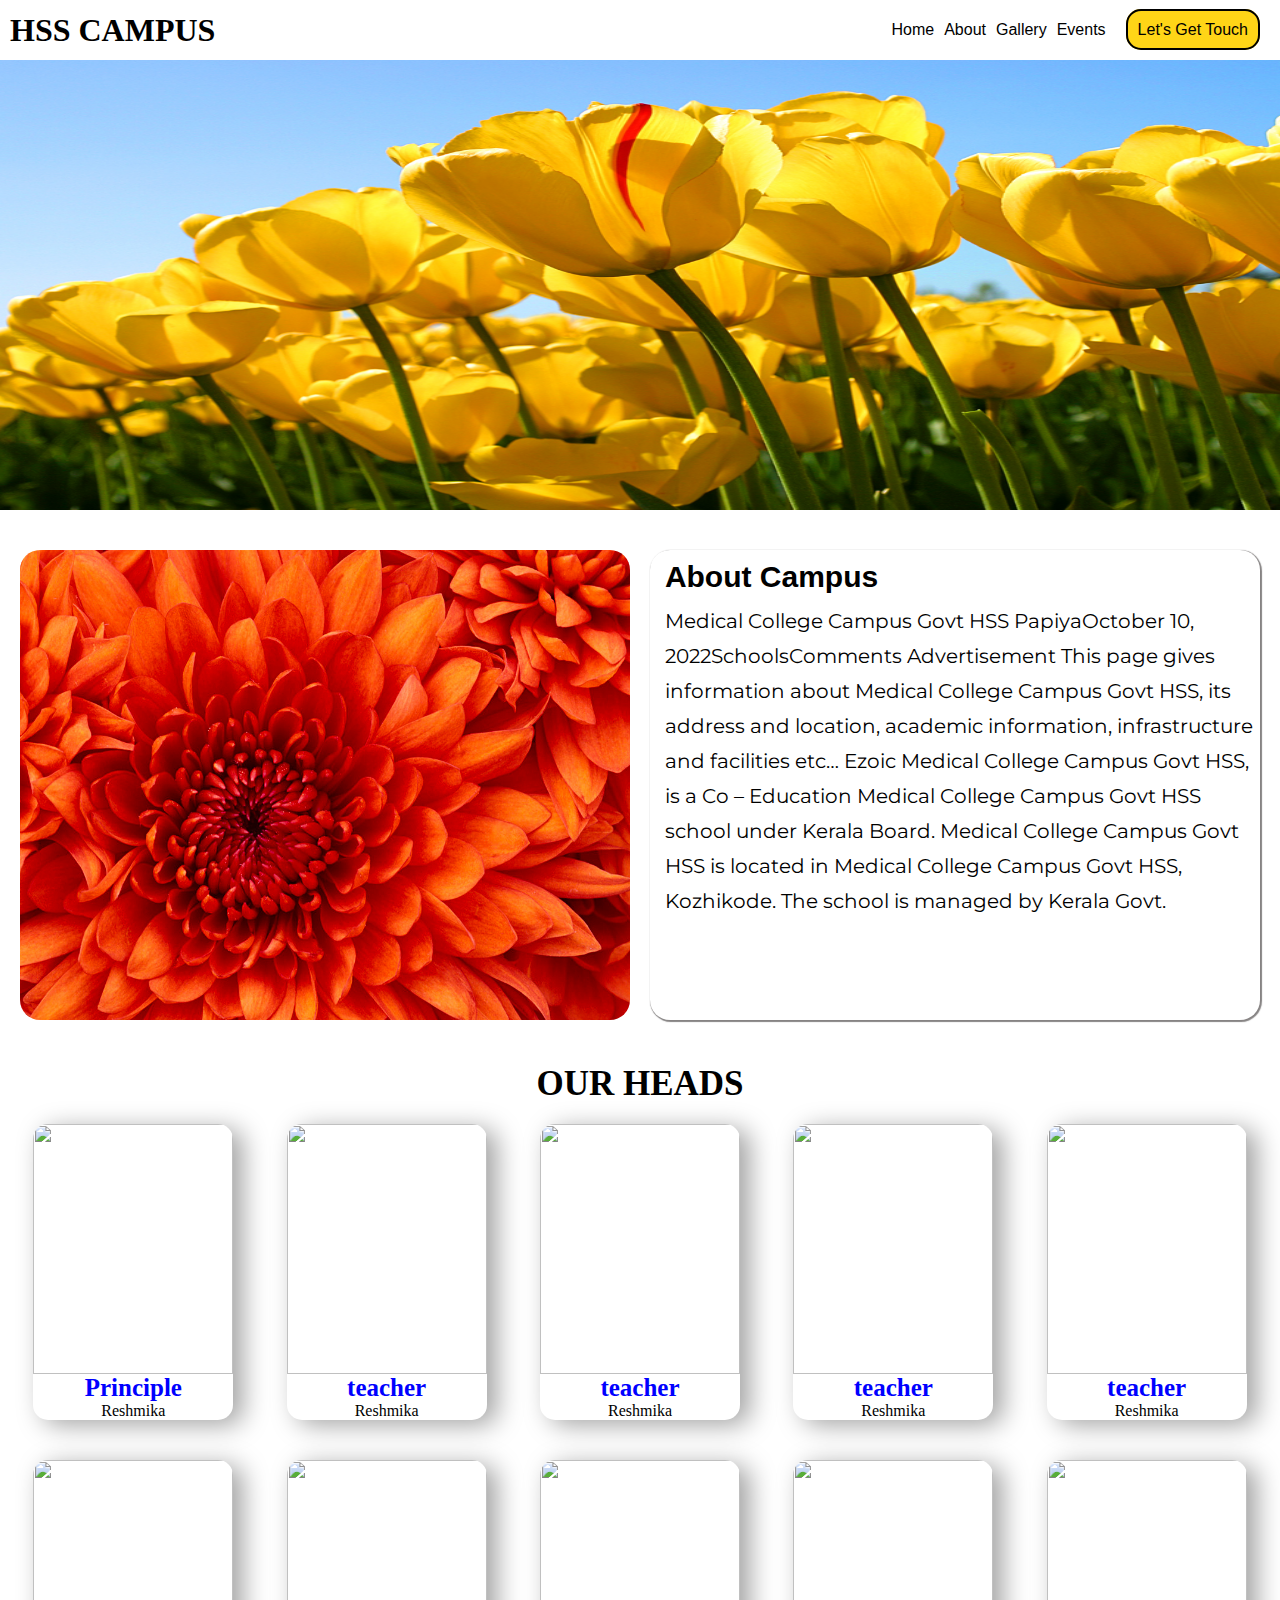
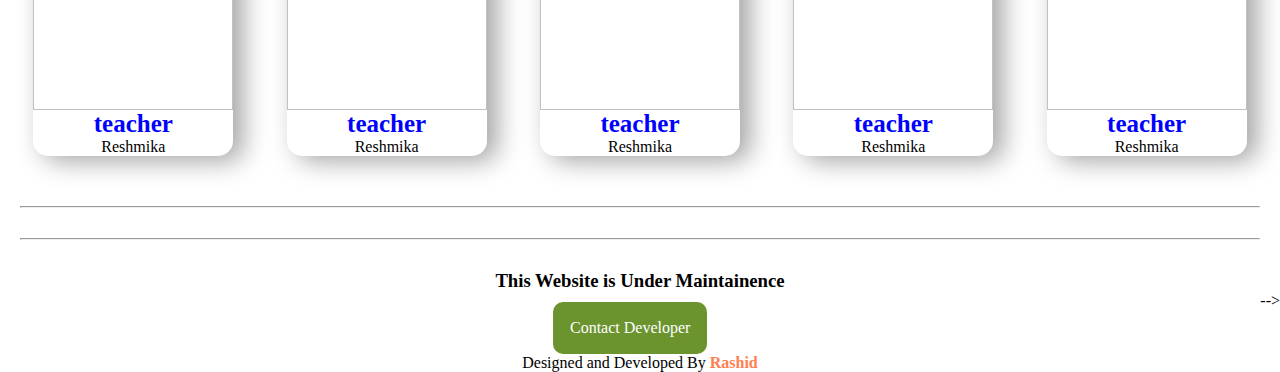
==== index.html @ 80162283 "Add files via upload" ====
<!DOCTYPE html>
<html lang="en">
<head>
    <meta charset="UTF-8">
    <meta http-equiv="X-UA-Compatible" content="IE=edge">
    <meta name="viewport" content="width=|, initial-scale=1.0">
    <link rel="stylesheet" href="./index.css">
    <link href="https://fonts.googleapis.com/css2?family=Montserrat&display=swap" rel="stylesheet">
    <title>hss campus - Home</title>
</head>
<body>
    <section id="hero">
        <div class="container">
            <nav>
                <div class="logo">
                    <h1>HSS CAMPUS</h1>
                </div>
                <div class="menu">
                    <ul>
                        <li><a href="./index.html">Home</a></li>
                        <li><a href="#about">About</a></li>
                        <li><a href="./gallery.html">Gallery</a></li>
                        <li><a href="./event.html">Events</a></li> 
                        <li><a id="contact-btn" href="./contact.html">Let's Get Touch</a></li>
                    </ul>
                </div>
                <div class="menu-icon">
                    <box-icon name='menu'></box-icon>
                </div>
            </nav>
            <div class="slideshow-container">
                <!-- <h1>HSS CAMPUS</h1> -->
                <!-- Full-width images with number and caption text -->
                <div class="mySlides fade">
                    <img src="./Tulips.jpg" style="width:100%" height="450px">
                </div>
                <div class="mySlides fade">
                    <img src="./Koala.jpg" style="width:100%" height="450px">
                </div>
                <div class="mySlides fade">
                    <img src="./Lighthouse.jpg" style="width:100%" height="450px">
                </div>
        
                <div class="mySlides fade">
                    <img src="./Penguins.jpg" style="width:100%" height="450px">
                </div>
                <!-- The dots/circles -->
                <!-- <div style="text-align:center">
                    <span class="dot" onclick="currentSlide(1)"></span>
                    <span class="dot" onclick="currentSlide(2)"></span>
                    <span class="dot" onclick="currentSlide(3)"></span>
                </div> -->
            </div>
        </div> 
    </section>
    <section id="about">
        <div class="about-main">
            <div class="img">
                <img src="./Chrysanthemum.jpg" alt="">
            </div>
            <div class="about-text">
                <h1>About Campus</h1>
                <p>
                    Medical College Campus Govt HSS
                    PapiyaOctober 10, 2022SchoolsComments
                    Advertisement
                    This page gives information about Medical College Campus Govt HSS, its address and location, academic
                    information,
                    infrastructure and facilities etc…
                    Ezoic
                    Medical College Campus Govt HSS, is a Co – Education Medical College Campus Govt HSS school under Kerala
                    Board. Medical College Campus Govt HSS is located in Medical College Campus Govt HSS,
                    Kozhikode. The school is managed by Kerala Govt.
                </p>
            </div>
        </div>
    </section>
    <section id="head">
     <h1 id="head-h1">OUR HEADS</h1>
     <p></p>
   <div class="main-heads">


    
        <div class="card-container">
            <div class="img-container">
                <img src="./tr2.jpg" alt="">
            </div>
            <h1>Principle</h1>
            <p>Reshmika</p>
        </div>
        <div class="card-container">
            <div class="img-container">
                <img src="./tr2.jpg" alt="">
            </div>
            <h1>teacher</h1>
            <p>Reshmika</p>
        </div>
        <div class="card-container">
            <div class="img-container">
                <img src="./tr2.jpg" alt="">
            </div>
            <h1>teacher</h1>
            <p>Reshmika</p>
        </div>
        <div class="card-container">
            <div class="img-container">
                <img src="./tr2.jpg" alt="">
            </div>
            <h1>teacher</h1>
            <p>Reshmika</p>
        </div>
        <div class="card-container">
            <div class="img-container">
                <img src="./tr2.jpg" alt="">
            </div>
            <h1>teacher</h1>
            <p>Reshmika</p>
        </div>
        <div class="card-container">
            <div class="img-container">
                <img src="./tr2.jpg" alt="">
            </div>
            <h1>teacher</h1>
            <p>Reshmika</p>
        </div>
        <div class="card-container">
            <div class="img-container">
                <img src="./tr2.jpg" alt="">
            </div>
            <h1>teacher</h1>
            <p>Reshmika</p>
        </div>
        <div class="card-container">
            <div class="img-container">
                <img src="./tr2.jpg" alt="">
            </div>
            <h1>teacher</h1>
            <p>Reshmika</p>
        </div>
        <div class="card-container">
            <div class="img-container">
                <img src="./tr2.jpg" alt="">
            </div>
            <h1>teacher</h1>
            <p>Reshmika</p>
        </div>
        <div class="card-container">
            <div class="img-container">
                <img src="./tr2.jpg" alt="">
            </div>
            <div class="card-text">
                   <h1>teacher</h1>
                   <p>Reshmika</p>
            </div>
         
        </div>
        </div>
    </section>
 <hr>
    <!-- footer -->
    <footer>
      <hr>
      <!-- <section>

      </section> -->
        <h3>This Website is Under Maintainence</h3>
        <section class="div">
 
            <a class="dev-contact" href="https:wa.me/7736979789">Contact Developer</a> -->
        
         </section>
         Designed and Developed By <span>Rashid</span>
    </footer>


<!-- <hr>
    <h1 class="dev-h1">contact Developerfor more</h1>

<section class="div">
 
    <a class="dev-contact" href="https:wa.me/7736979789">Contact Developer</a> -->

<!-- </section> -->
    <!-- scrtptss -->
    <script src="./slide.js"></script>
    <script src="https://unpkg.com/boxicons@2.1.4/dist/boxicons.js"></script>
</body>
</html>
---- index.css ----
*{
    margin: 0;
    padding: 0;
    box-sizing: border-box;
}
nav{
    width: 100;
    z-index: 1000;
    display:flex;
    justify-content:space-between;
    padding: 0 10px 0 10px;
    height: 60px;
    align-items: center;
}
.menu ul{
    display:flex;
}
.menu li{
    list-style:none;
    margin-right:10px;
}
.menu ul li a{
    font-family: 'PT Sans', sans-serif;
    color:black;
    font-size: 16px;
    transition: 0.2s ease-in;
    text-decoration:none;
}
nav li a:hover{
    font-size: 18px;
    color:red;
}
.menu-icon{
    display: none;
}
#contact-btn{
    padding: 10px;
    border-radius: 15px;
    color:black;
    margin-left: 10px;
    border: 2px solid black;
    background-color: rgba(255, 211, 14, 0.966);}
/* nav end */
/* Slideshow container */
#hero{
    margin-bottom: 20px;
    position: relative;
    width: 100%;
    height: fit-content;
}
.slideshow-container {
    width: 100%;
    height: 450px;
    margin: auto;
  }
  .slideshow-container h1{
      position: absolute;
      text-align: center;
      left: 50%;
      top: 50%;
      transform: translateX(-50%);
      transform: translatey(-50%);
      color: white;
      font-size: 40px;
  }
  
  /* Hide the images by default */
  .mySlides {
    display: none;
    height:450px;
  }
  .myslides img{
      width: 100%;
      height: 450px;
  }
  
  /* Position the "next button" to the right */
  .next {
    right: 0;
    border-radius: 3px 0 0 3px;
  }
  
  /* On hover, add a black background color with a little bit see-through */
  .prev:hover, .next:hover {
    background-color: rgba(0,0,0,0.8);
  }
  
  
  
  /* The dots/bullets/indicators */
  .dot {
    cursor: pointer;
    height: 15px;
    width: 15px;
    margin: 0 2px;
    background-color: #bbb;
    border-radius: 50%;
    display: inline-block;
    transition: background-color 0.6s ease;
  }
  
  .active, .dot:hover {
    background-color: #717171;
  }
  
  /* Fading animation */
  .fade {
    animation-name:fade;
    animation-duration: 1.5s;
  }
  
  @keyframes fade {
    from {opacity: .4}
    to {opacity: 1}
  }

  /* about */
  .about-main{
      display: flex;
      flex-gap:10px;
      padding: 0 20px;
  }
  .img{
      width: 100%;
      height: min-content;
      margin-top: 20px;
      flex-basis: 50%;
      margin-right: 20px;
  }
  .img img{
      width: 100%;
      height: 470px;
      border-radius: 20px;
  }
  .about-text{
      /* margin-left: 10px; */
      flex-basis:50%;
      margin-top: 20px;
      height: 470px;
      padding-left: 15px;
      box-shadow: 1px 1px 1px 1px rgba(104, 100, 100, 0.8);
      border-radius: 20px;

      /* background:rgb(223, 223, 223); */
  }
  .about-text p{
      font-size: 20px;
      text-align: left;
      line-height: 35px;
      font-family: Montserrat;
  }
  .about-text h1{
      align:center;
      margin-top: 10px;
      font-size: 30px;
      font-family: 'PT Sans', sans-serif;
      margin-bottom: 10px;
  }

  /* our heads section */
  #head{
      width: 100%;
      height: fit-content;
  }
  #head-h1{
      margin-top: 40px;
      font-size: 35px;
      text-align: center;
  }
  .main-heads{
      display:flex;
      flex-wrap: wrap;
      align-items: center;
      justify-content: space-evenly;
  }
  .img-container{
    width: 100%;
    height: 250px;
  }
  
  .img-container img{
      width: 100%;
      height: 100%;
      object-fit: cover;
      transition: 0.5s ease-in;
  }
  .card-container{
    margin: 20px;
      width: 200px;
      box-shadow: 10px 5px 26px rgb(163, 163, 163);
      border-radius: 15px;
      overflow: hidden;
      text-align: center;
  }
  .card-text{
      display: flex;
      flex-direction: column;
      align-items: center;
  }
  .card-container h1{
      color: blue;
      font-size: 25px;
  }
  .img-container img:hover{
      transform: scale(1.1) rotate(-5deg);
  }
  /* dev contact */
  .div{
    display: flex;
    justify-content: center;
}
.dev-contact{
    color: black;
    display: flex;
    margin-bottom: 20px;
    margin: auto;
    margin-top: 10px;
    padding: 17px;
    border-radius: 10px;
    color:white;
    width: fit-content;
    text-decoration: none;
    background-color: rgba(80, 128, 8, 0.842);
}
hr{
    
    margin:30px 20px;
}
.dev-h1{
    text-align: center;
    font-size: 20px;
}

/* footer */
footer{
    text-align: center;

}
footer span{
    color: coral;
    font-weight: bold;
}
/* responsive */
  @media only screen and (max-width: 768px) {
     /*nav   */
        .menu{
          display: none;
      }
      .menu-icon{
          display: block;
      }

      /* about */
    .about-main{
        height: fit-content;
        margin-top: 20px;
        display: block;
    }
      .img{
          flex-basis: 100%;
      }
      .about-text{
          flex-basis:100%;
          height: fit-content;
      }
      /* dev  */
      .dev-h1{
          text-align: center;
          font-size: 20px;
      }
  }
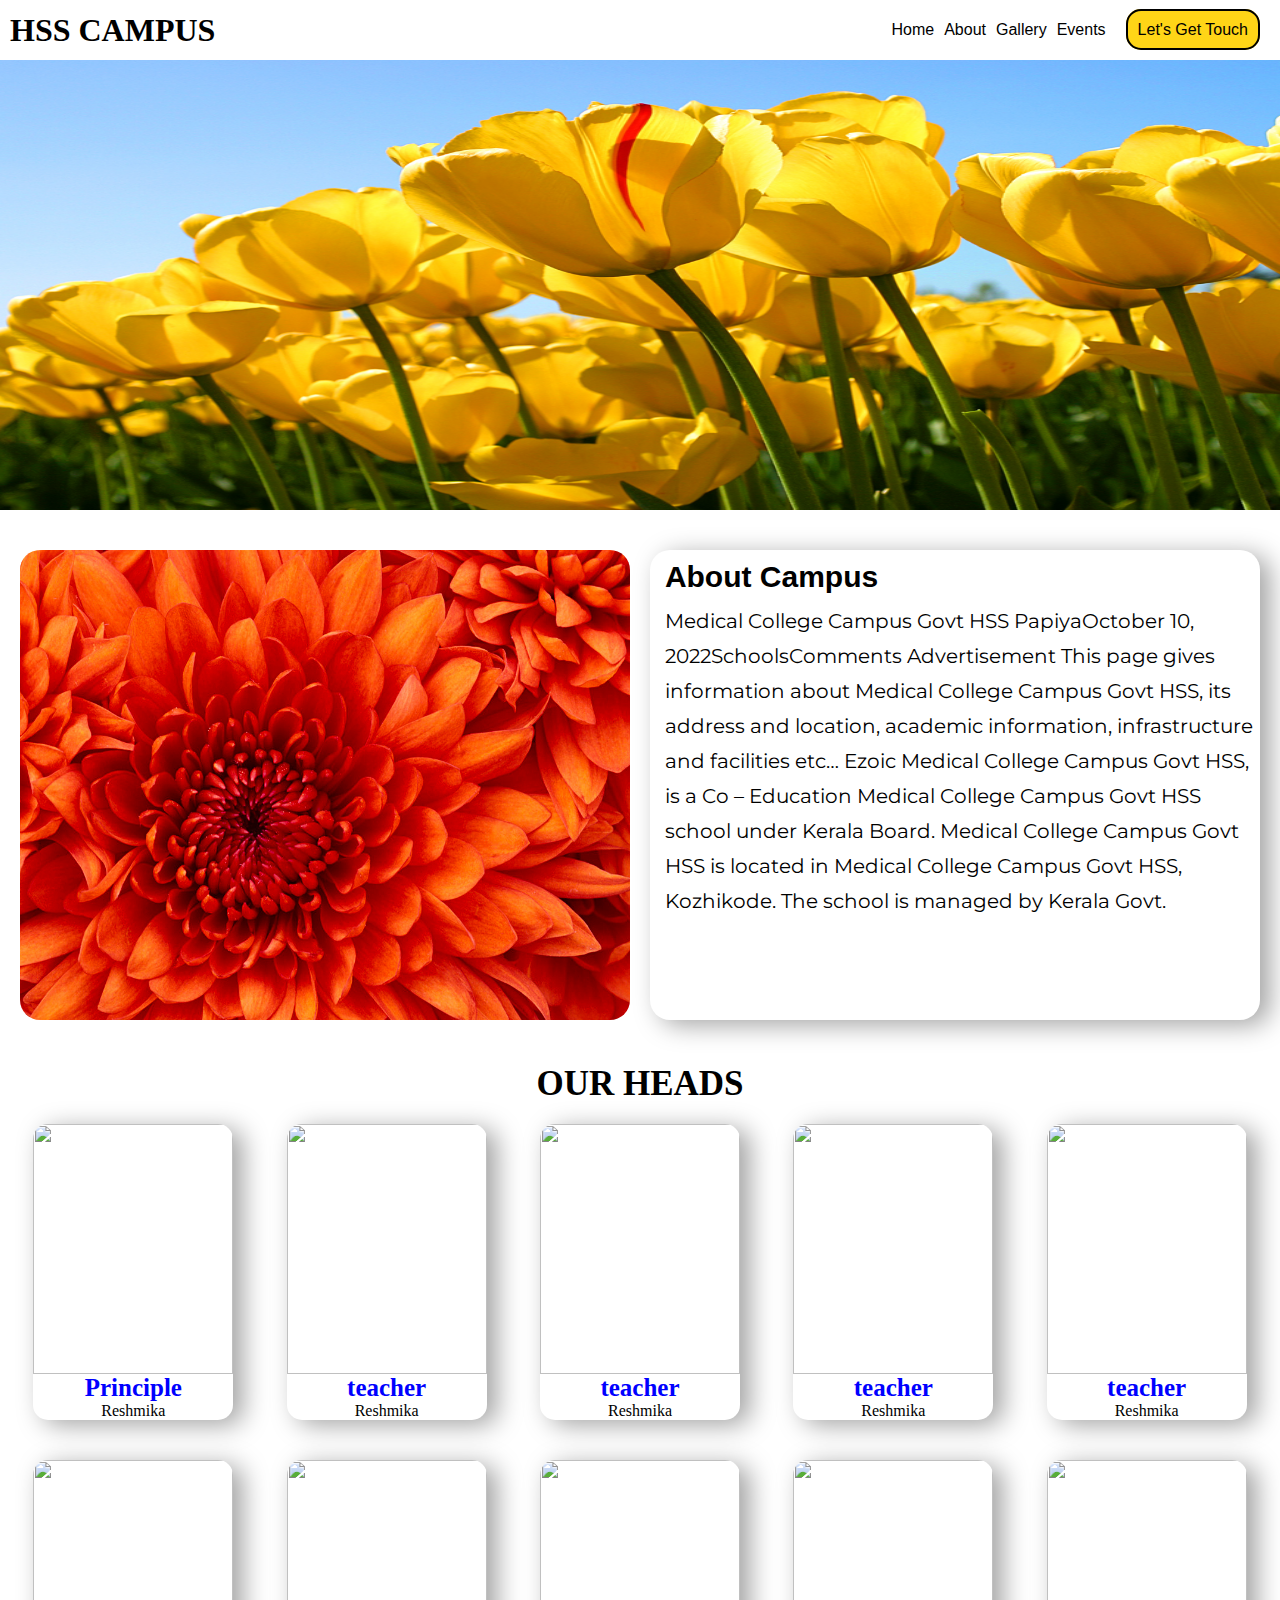
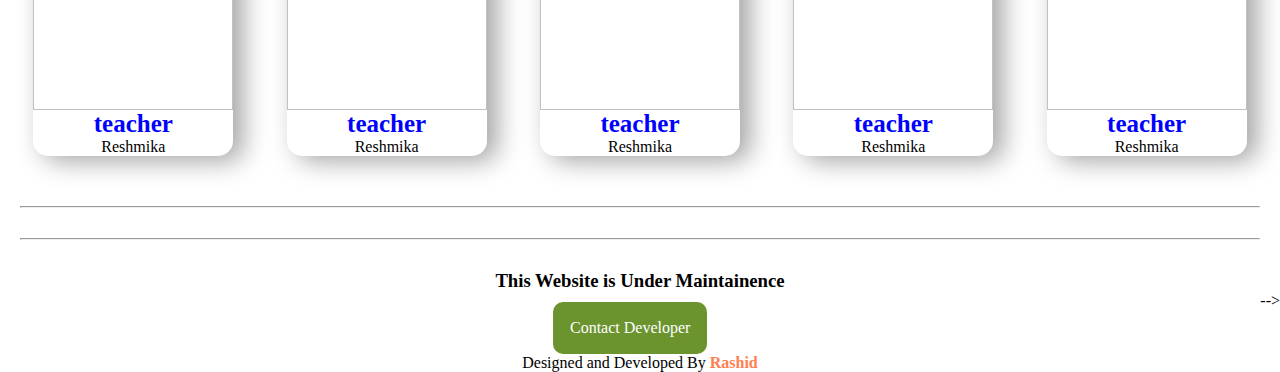
==== commit 4dbc7805: "Update index.html" ====
--- a/index.html
+++ b/index.html
@@ -179,11 +179,11 @@
 
 <section class="div">
  
-    <a class="dev-contact" href="https:wa.me/7736979789">Contact Developer</a> -->
+    <a class="dev-contact" href="https://wa.me/7736979789">Contact Developer</a> -->
 
 <!-- </section> -->
     <!-- scrtptss -->
     <script src="./slide.js"></script>
     <script src="https://unpkg.com/boxicons@2.1.4/dist/boxicons.js"></script>
 </body>
-</html>+</html>
--- a/index.css
+++ b/index.css
@@ -138,7 +138,7 @@
       margin-top: 20px;
       height: 470px;
       padding-left: 15px;
-      box-shadow: 1px 1px 1px 1px rgba(104, 100, 100, 0.8);
+      box-shadow: 10px 5px 26px rgb(163, 163, 163);
       border-radius: 20px;
 
       /* background:rgb(223, 223, 223); */
@@ -268,4 +268,4 @@
           text-align: center;
           font-size: 20px;
       }
-  }+  }
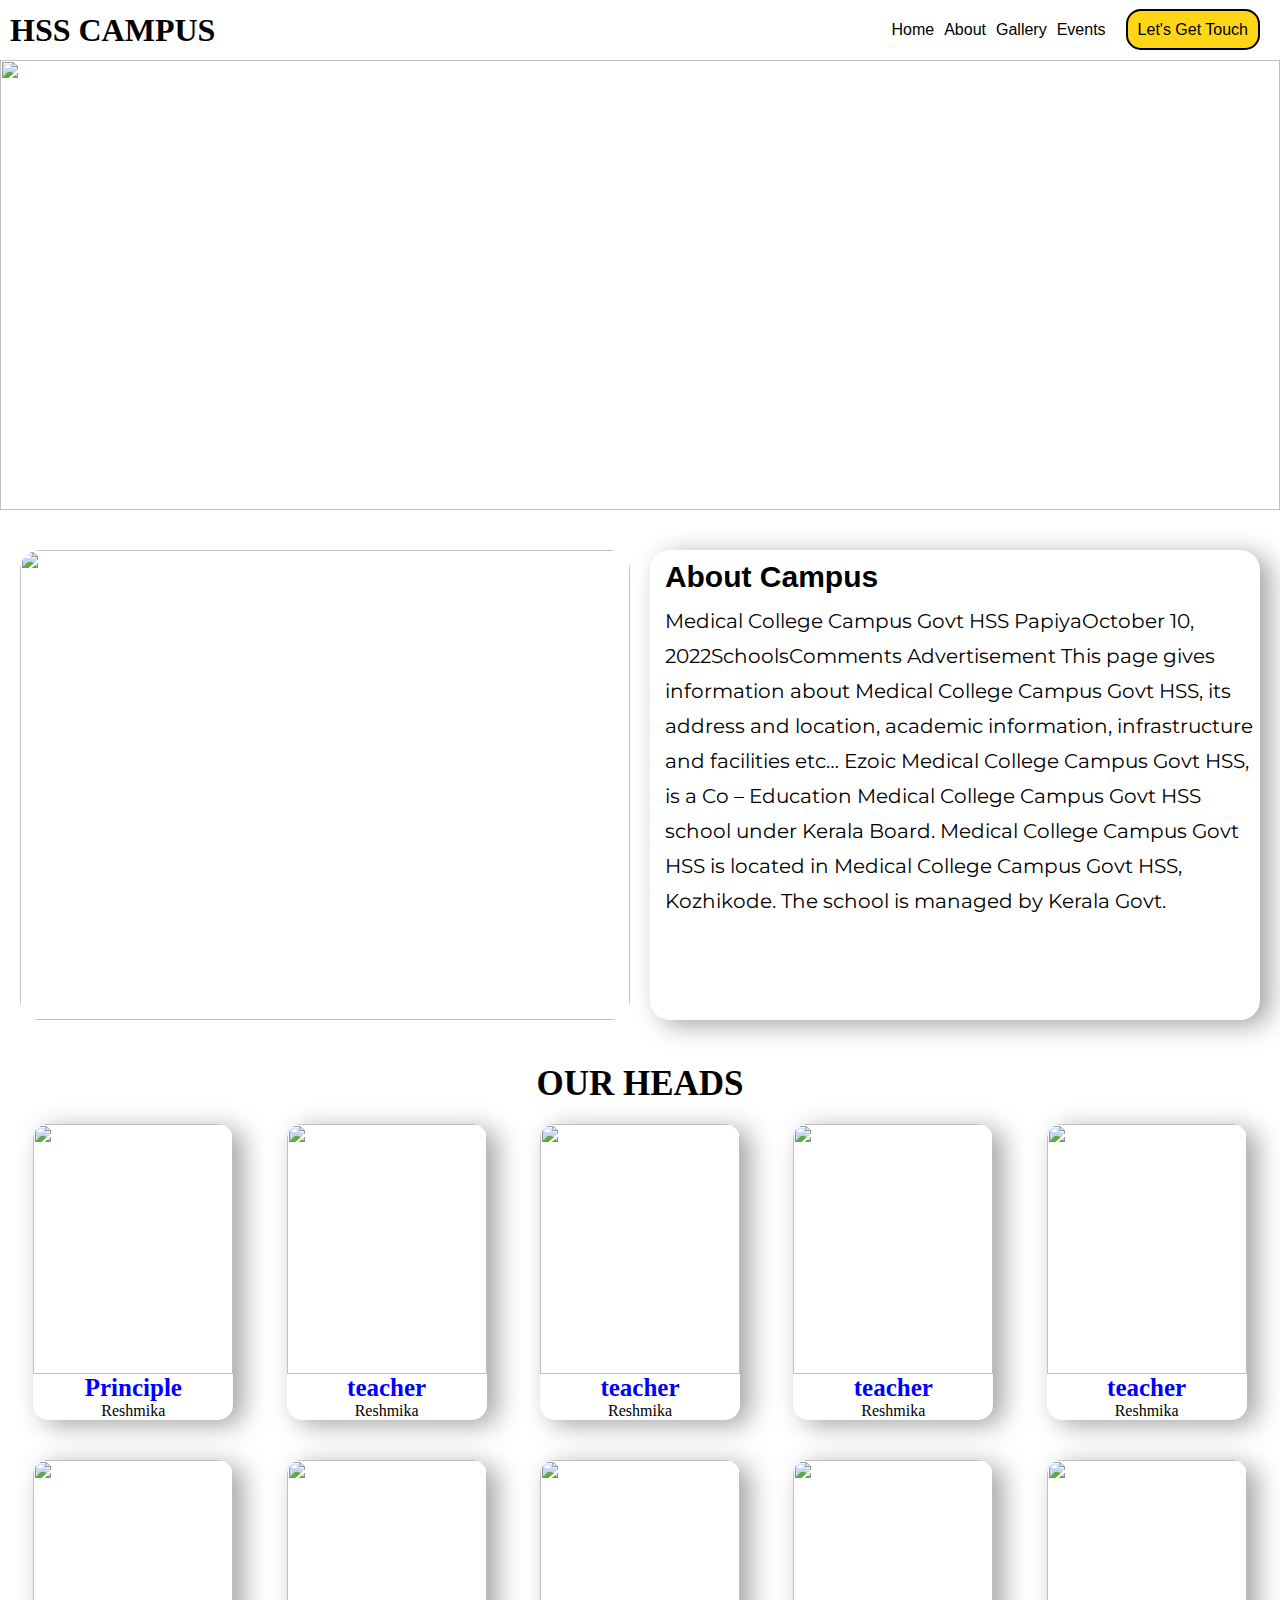
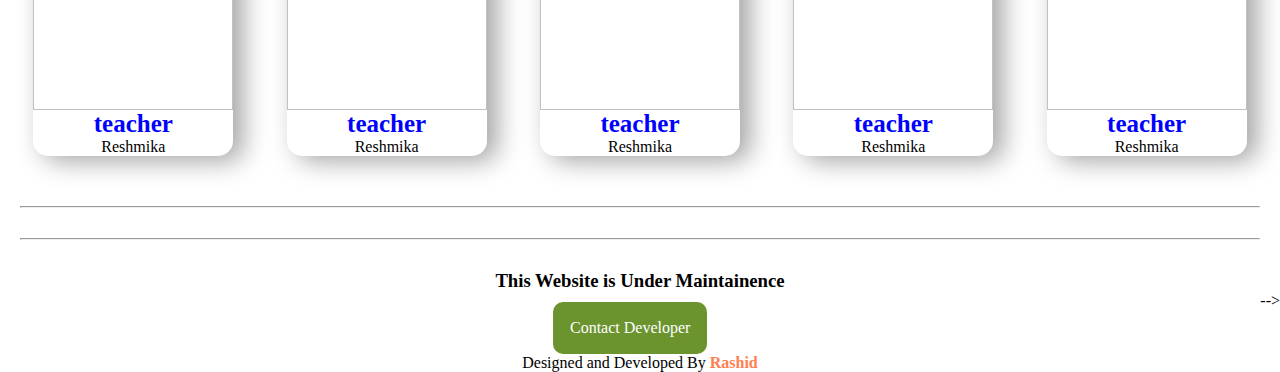
==== commit a3b8f3b1: "Update index.html" ====
--- a/index.html
+++ b/index.html
@@ -32,13 +32,13 @@
                 <!-- <h1>HSS CAMPUS</h1> -->
                 <!-- Full-width images with number and caption text -->
                 <div class="mySlides fade">
-                    <img src="./Tulips.jpg" style="width:100%" height="450px">
+                    <img src="./Mcc1.jpg" style="width:100%" height="450px">
                 </div>
                 <div class="mySlides fade">
-                    <img src="./Koala.jpg" style="width:100%" height="450px">
+                    <img src="./Mcc2.jpg" style="width:100%" height="450px">
                 </div>
                 <div class="mySlides fade">
-                    <img src="./Lighthouse.jpg" style="width:100%" height="450px">
+                    <img src="./Mcc3.jpg" style="width:100%" height="450px">
                 </div>
         
                 <div class="mySlides fade">
@@ -56,7 +56,7 @@
     <section id="about">
         <div class="about-main">
             <div class="img">
-                <img src="./Chrysanthemum.jpg" alt="">
+                <img src="./Mcc2.jpg" alt="">
             </div>
             <div class="about-text">
                 <h1>About Campus</h1>
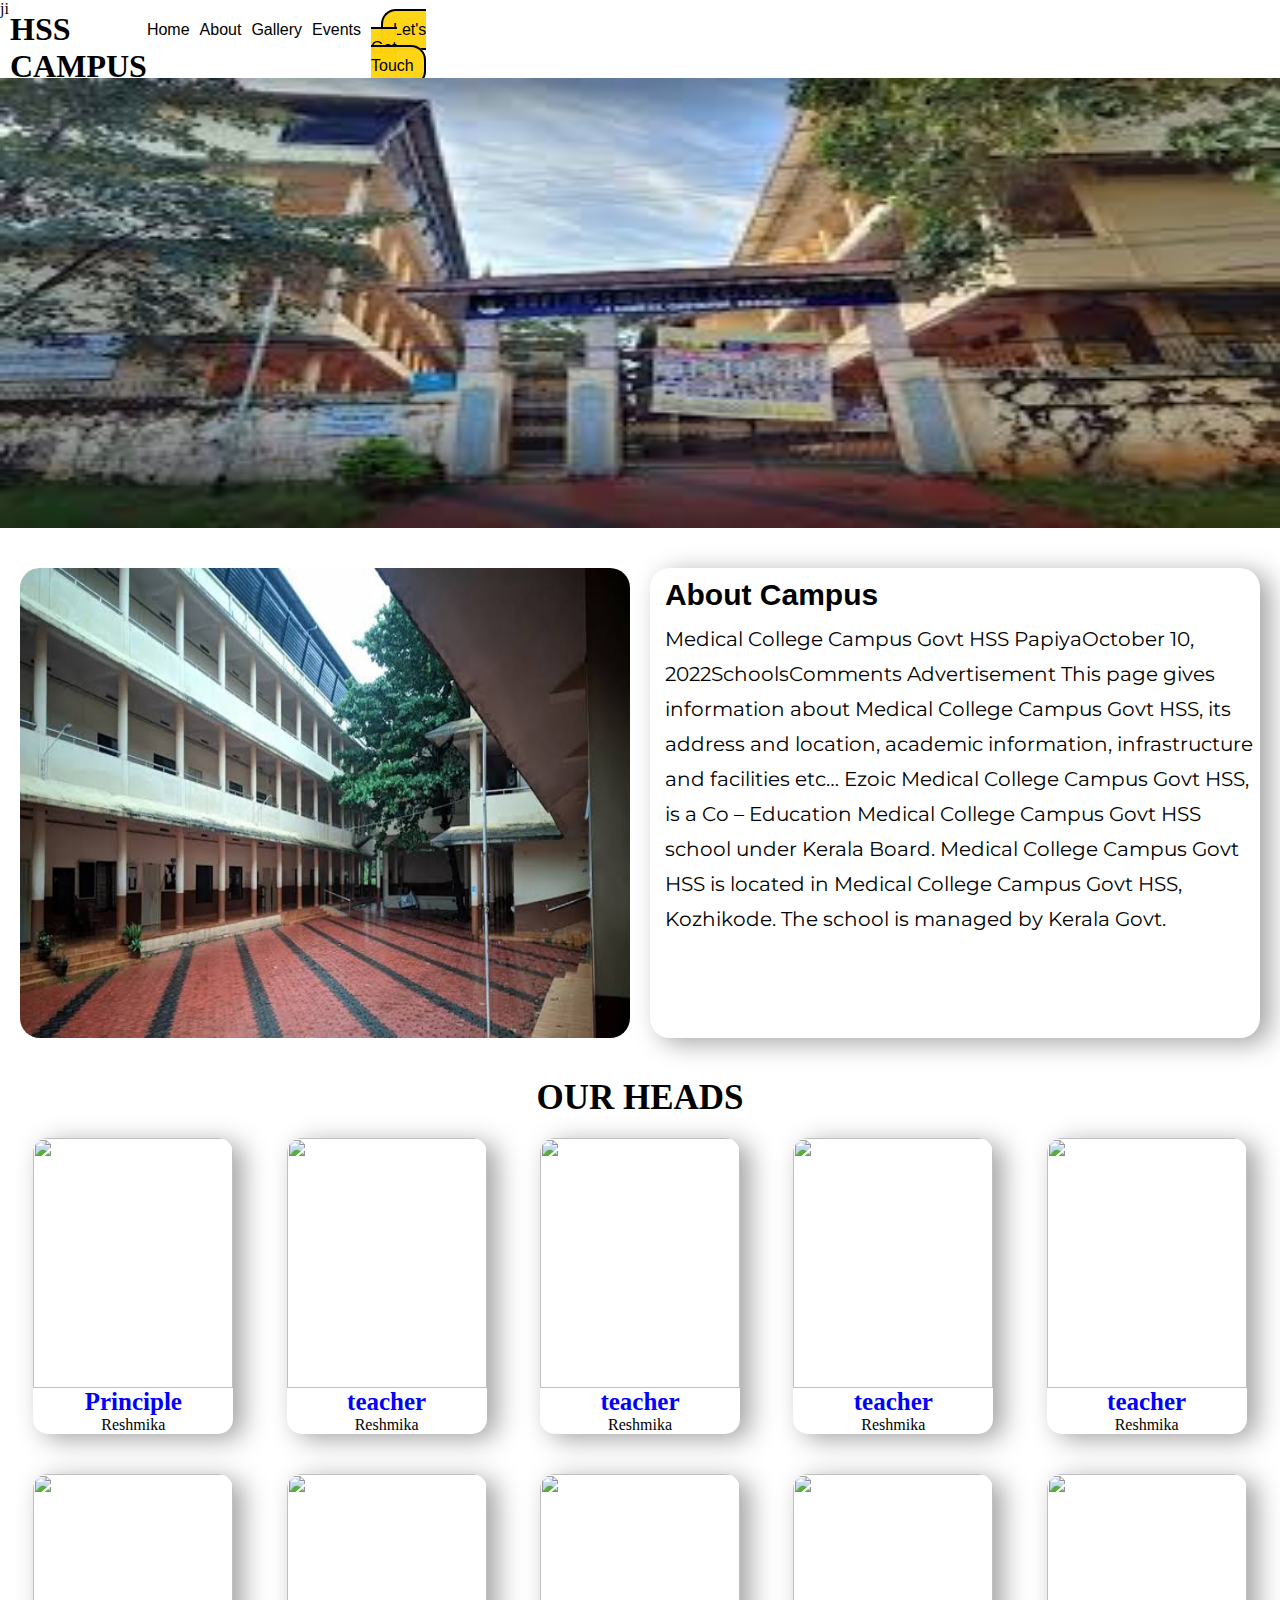
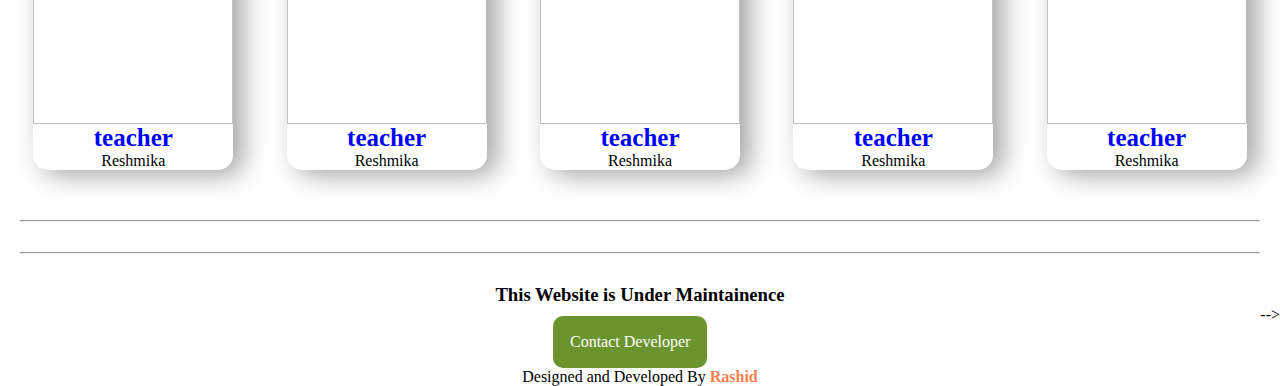
==== commit 526f53ac: "Update index.html" ====
--- a/index.html
+++ b/index.html
@@ -1,4 +1,4 @@
-<!DOCTYPE html>
+ji<!DOCTYPE html>
 <html lang="en">
 <head>
     <meta charset="UTF-8">
@@ -32,18 +32,18 @@
                 <!-- <h1>HSS CAMPUS</h1> -->
                 <!-- Full-width images with number and caption text -->
                 <div class="mySlides fade">
-                    <img src="./Mcc1.jpg" style="width:100%" height="450px">
+                    <img src="./Mcc1.jpeg" style="width:100%" height="450px">
                 </div>
                 <div class="mySlides fade">
-                    <img src="./Mcc2.jpg" style="width:100%" height="450px">
+                    <img src="./Mcc2.jpeg" style="width:100%" height="450px">
                 </div>
                 <div class="mySlides fade">
-                    <img src="./Mcc3.jpg" style="width:100%" height="450px">
+                    <img src="./Mcc3.jpeg" style="width:100%" height="450px">
                 </div>
         
-                <div class="mySlides fade">
+               <!-- <div class="mySlides fade">
                     <img src="./Penguins.jpg" style="width:100%" height="450px">
-                </div>
+            </div>-->
                 <!-- The dots/circles -->
                 <!-- <div style="text-align:center">
                     <span class="dot" onclick="currentSlide(1)"></span>
@@ -56,7 +56,7 @@
     <section id="about">
         <div class="about-main">
             <div class="img">
-                <img src="./Mcc2.jpg" alt="">
+                <img src="./Mcc2.jpeg" alt="">
             </div>
             <div class="about-text">
                 <h1>About Campus</h1>
